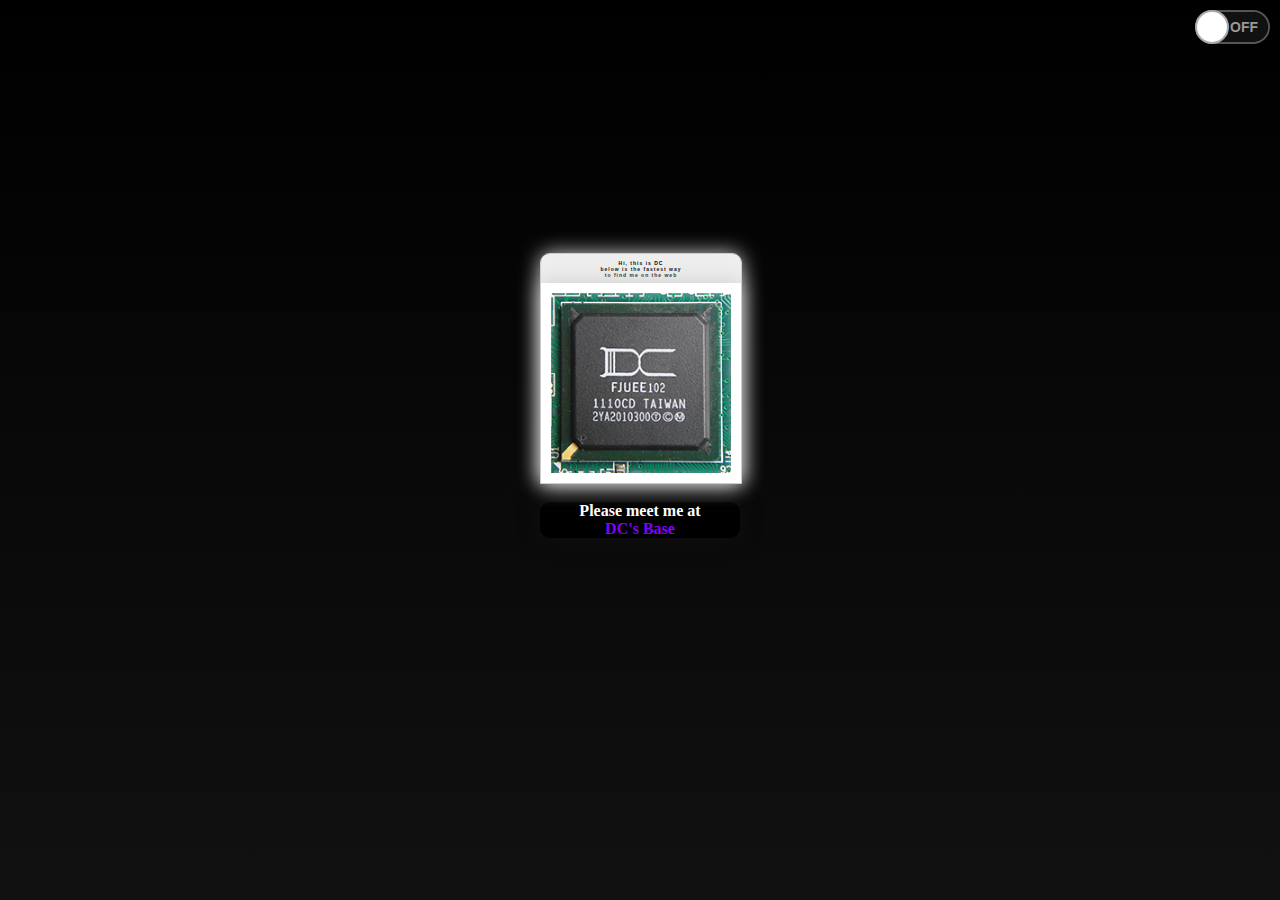
==== index.html @ 7fc5f392 "Added files via upload" ====
<html>
<head>
	<meta http-equiv="content-type" content="text/html; charset=UTF-8" />
	<title>DC-BASE</title>
	<meta name="viewport" content="width=device-width; initial-scale=1.0; maximum-scale=1.0; user-scalable=0;">
	<meta property="fb:admins" content="1169191401"/>
	<meta property="fb:app_id" content="534706023313129"/>
	<meta property="og:title" content="DC-BASE" />
	<meta property="og:type" content="website" /> 
	<meta property="og:url" content="http://dc.twbbs.org" /> 
	<meta property="og:image" content="http://dc.twbbs.org/D.C.png" />
	<link rel="shortcut icon" href="favicon.ico" />
	<link rel="stylesheet" href="./css/main.css">
	<script src="https://ajax.googleapis.com/ajax/libs/jquery/2.1.3/jquery.min.js"></script>

	<script type="text/javascript">//<![CDATA[ 
	$(window).load(function(){ 
	   if($("#togglebg").prop("checked")) {
		   $("body").css("background","#FFF");
		   $(".dm").css("background-color","#EEE");
		   $(".dm").css("color","#000");
		   $(".dm").css("box-shadow","0 0 20px #ccc");
	   }
	   else {
		   $("body").css("background","linear-gradient(to bottom, #000 0%,#111 100%)");
		   $(".dm").css("background-color","#000");
		   $(".dm").css("color","#FFF");
		   $(".dm").css("box-shadow","0 0 20px #111");
	   }
		$("#togglebg").click(function() { 
		   if($("#togglebg").prop("checked")) {
			   $("body").css("background","#FFF");
			   $(".dm").css("background-color","#EEE");
			   $(".dm").css("color","#000");
			   $(".dm").css("box-shadow","0 0 20px #ccc");
		   }
		   else {
			   $("body").css("background","linear-gradient(to bottom, #000 0%,#111 100%)");
			   $(".dm").css("background-color","#000");
			   $(".dm").css("color","#FFF");
			   $(".dm").css("box-shadow","0 0 20px #111");
		   }
		});
	});//]]>  
	</script>

</head>
<body>
<div class="onoffswitch">
    <input type="checkbox" name="onoffswitch" class="onoffswitch-checkbox" id="togglebg" >
    <label class="onoffswitch-label" for="togglebg">
        <span class="onoffswitch-inner"></span>
        <span class="onoffswitch-switch"></span>
    </label>
</div>

<div id="fb-root"></div>

<div class="center_all">
	<div class="center_msg">
		<br />
		Hi, this is DC
		<br />
		below is the fastest way
		<br />
		to find me on the web
		<p></p>
		<a href="http://dc.twbbs.org" alt="DC">
			<div class="logoDC"></div>
		</a>
	</div>
	<br />
		<div class="dm">Please meet me at
		<br />
		<a href="http://davidchensbase.blogspot.tw/" alt="DC's Base">DC's Base</a>
		</div>
	<br />
</div>
<div class="fb-like" data-href="http://dc.twbbs.org" data-layout="standard" data-action="like" data-show-faces="true" data-share="true" data-send="true" data-width="300"></div>

	<script>(function(d, s, id) {
	  var js, fjs = d.getElementsByTagName(s)[0];
	  if (d.getElementById(id)) return;
	  js = d.createElement(s); js.id = id;
	  js.src = "//connect.facebook.net/zh_TW/all.js#xfbml=1&appId=534706023313129";
	  fjs.parentNode.insertBefore(js, fjs);
	}(document, 'script', 'facebook-jssdk'));
	</script>
</body>
</html>
---- css/main.css ----
body {
		margin:0;
		padding:10px
		/*width: 100%;*/
		/*height: 100%;*/
		background: #000; /* Old browsers */
		background: -moz-linear-gradient(top, #000 0%, #111 100%); /* FF3.6+ */
		background: -webkit-gradient(linear, left top, left bottom, color-stop(0%,#000), color-stop(100%,#111)); /* Chrome,Safari4+ */
		background: -webkit-linear-gradient(top, #000 0%,#111 100%); /* Chrome10+,Safari5.1+ */
		background: -o-linear-gradient(top, #000 0%,#111 100%); /* Opera 11.10+ */
		background: -ms-linear-gradient(top, #000000 0%,#111111 100%); /* IE10+ */
		background: linear-gradient(to bottom, #000 0%,#111 100%); /* W3C */
		filter: progid:DXImageTransform.Microsoft.gradient( startColorstr='#000000', endColorstr='#111111',GradientType=0 ); /* IE6-9 */
	}
		
.fb-like {
		position: absolute;
		top: 10px; left: 10px;
	}
.center_all {		
		position: absolute;
		top: 37%; left: 50%;
		width: 200px;
		margin-left: -100px; margin-top: -80px;
		text-align: center;
	}
.center_msg {
		position: relative;
		width: 200px;
		text-align: center;
		border: 1px solid #ccc;
		border-top-left-radius: 10px;
		border-top-right-radius: 10px;
		background-color: #eee;
		-webkit-box-shadow: 0 0 20px #ccc;
		-moz-box-shadow: 0 0 20px #ccc;
		box-shadow: 0 0 20px #ccc;
	    letter-spacing:1px;
	    line-height:120%;
		font-weight: 700 ;
		font-size: 5px ;
		font-family: "Helvetica Neue", Helvetica, Arial, "Heiti TC", "Apple LiGothic Medium", "�L�n������", sans-serif;
		/*opacity: 0.9;*/
	}
.dm {
		border-radius:10px;
		color: FFFFFF ;
		background-color: 000 ;
		-webkit-box-shadow: 0 0 20px #111;
		-moz-box-shadow: 0 0 20px #111;
		box-shadow: 0 0 20px #111;
		font-weight: 900 ;
		text-align: center;
	}
a {
		color: 8000FF ;
		font-weight: 900 ;
		text-decoration: none;
	}
.ym {
		border-radius:3px;
		color: FFFFFF ;
		background-color: FCD209 ;
		font-weight: 900 ;
	}
.rm {
		border-radius:3px;
		color: FFFFFF ;
		background-color: EB5649 ;
		font-weight: 900 ;
	}
.bm {
		border-radius:3px;
		color: FFFFFF ;
		background-color: 3A82C5 ;
		font-weight: 900 ;
	}
.gm {
		border-radius:3px;
		color: FFFFFF ;
		background-color: 4DB849 ;
		font-weight: 900 ;
	}
.dm2 {
		border-radius:3px;
		color: FFFFFF ;
		background-color: 000 ;
		font-weight: 900 ;
	}
.logoDC {
		position: relative;
		background:url('../img/D.C.png') no-repeat;
		background-size: 90%;
		background-position:center;
		width: 200px;
		height: 200px;
		
		background-color: #fff;
		position: relative;
		-webkit-box-shadow: 0 0 20px #ccc;
		-moz-box-shadow: 0 0 20px #ccc;
		box-shadow: 0 0 20px #ccc;
	}
	/*Button Code*/
.onoffswitch {
		position: absolute;
		top: 10px; right: 10px;
		width: 75px;
		-webkit-user-select:none;
		-moz-user-select:none;
		-ms-user-select: none;
		-webkit-tap-highlight-color:  rgba(255, 255, 255, 0); 

	}
.onoffswitch-checkbox {
		display: none;
	}
.onoffswitch-label {
		display: block;
		overflow: hidden;
		cursor: pointer;
		border: 2px solid #555;
		border-radius: 30px;
	}
.onoffswitch-inner {
		display: block;
		width: 200%;
		margin-left: -100%;
		-moz-transition: margin 0.3s ease-in 0s;
		-webkit-transition: margin 0.3s ease-in 0s;
		-o-transition: margin 0.3s ease-in 0s;
		transition: margin 0.3s ease-in 0s;
	}
.onoffswitch-inner:before, .onoffswitch-inner:after {
		display: block;
		float: left;
		width: 50%;
		height: 30px;
		padding: 0;
		line-height: 30px;
		font-size: 14px;
		color: white;
		font-family: Trebuchet, Arial, sans-serif;
		font-weight: bold;
		-moz-box-sizing: border-box;
		-webkit-box-sizing: border-box;
		box-sizing: border-box;
		/*border-radius: 30px;
		box-shadow: 0px 15px 0px rgba(0,0,0,0.08) inset;
		*/
	}
.onoffswitch-inner:before {
		content: "ON";
		padding-left: 10px;
		background-color: #CCCCCC;
		color: #FFFFFF;
		border-radius: 30px 0 0 30px;
	}
.onoffswitch-inner:after {
		content: "OFF";
		padding-right: 10px;
		background-color: #111111;
		color: #999999;
		text-align: right;
		border-radius: 0 30px 30px 0;
	}
.onoffswitch-switch {
		display: block;
		width: 30px;
		margin: 0px;
		background: #FFFFFF;
		border: 2px solid #AAAAAA;
		border-radius: 30px;
		position: absolute;
		top: 0;
		bottom: 0;
		right: 41px;
		-moz-transition: all 0.3s ease-in 0s;
		-webkit-transition: all 0.3s ease-in 0s;
		-o-transition: all 0.3s ease-in 0s;
		transition: all 0.3s ease-in 0s;    
		background-image: -moz-linear-gradient(center top, rgba(0,0,0,0.1) 0%, rgba(0,0,0,0) 80%);
		background-image: -webkit-linear-gradient(center top, rgba(0,0,0,0.1) 0%, rgba(0,0,0,0) 80%);
		background-image: -o-linear-gradient(center top, rgba(0,0,0,0.1) 0%, rgba(0,0,0,0) 80%);
		background-image: linear-gradient(center top, rgba(0,0,0,0.1) 0%, rgba(0,0,0,0) 80%);
		box-shadow: 0 1px 1px white inset;
	}
.onoffswitch-checkbox:checked + .onoffswitch-label .onoffswitch-inner {
		margin-left: 0;
	}
.onoffswitch-checkbox:checked + .onoffswitch-label .onoffswitch-switch {
		right: 0px;
	}
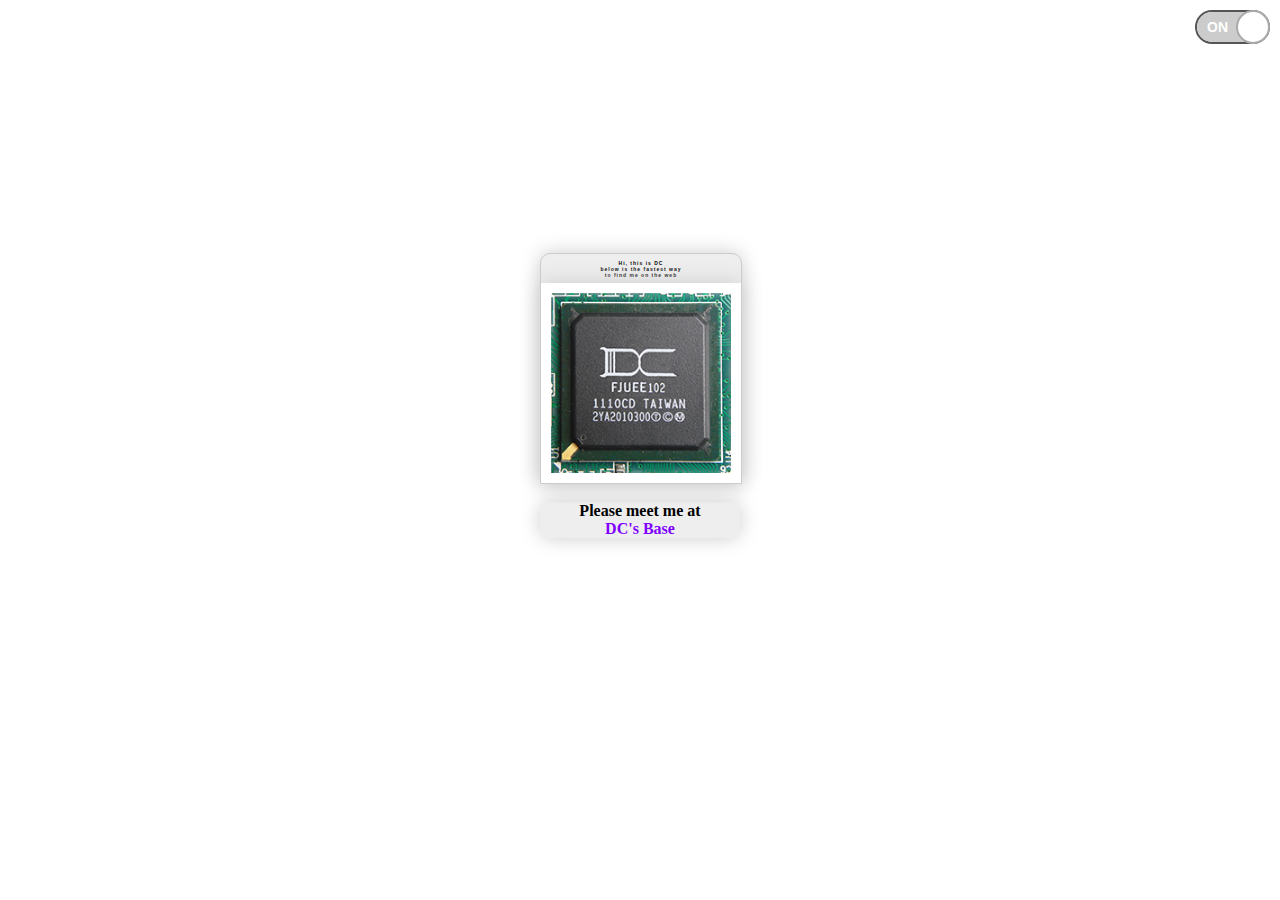
==== commit b6c6e8fc: "change default color theme" ====
--- a/index.html
+++ b/index.html
@@ -7,8 +7,8 @@
 	<meta property="fb:app_id" content="534706023313129"/>
 	<meta property="og:title" content="DC-BASE" />
 	<meta property="og:type" content="website" /> 
-	<meta property="og:url" content="http://dc.twbbs.org" /> 
-	<meta property="og:image" content="http://dc.twbbs.org/D.C.png" />
+	<meta property="og:url" content="http://dcadc.github.io" /> 
+	<meta property="og:image" content="http://dcadc.github.io/D.C.png" />
 	<link rel="shortcut icon" href="favicon.ico" />
 	<link rel="stylesheet" href="./css/main.css">
 	<script src="https://ajax.googleapis.com/ajax/libs/jquery/2.1.3/jquery.min.js"></script>
@@ -47,7 +47,7 @@
 </head>
 <body>
 <div class="onoffswitch">
-    <input type="checkbox" name="onoffswitch" class="onoffswitch-checkbox" id="togglebg" >
+    <input type="checkbox" name="onoffswitch" class="onoffswitch-checkbox" id="togglebg" checked>
     <label class="onoffswitch-label" for="togglebg">
         <span class="onoffswitch-inner"></span>
         <span class="onoffswitch-switch"></span>
@@ -65,7 +65,7 @@
 		<br />
 		to find me on the web
 		<p></p>
-		<a href="http://dc.twbbs.org" alt="DC">
+		<a href="http://dcadc.github.io" alt="DC">
 			<div class="logoDC"></div>
 		</a>
 	</div>
@@ -76,7 +76,7 @@
 		</div>
 	<br />
 </div>
-<div class="fb-like" data-href="http://dc.twbbs.org" data-layout="standard" data-action="like" data-show-faces="true" data-share="true" data-send="true" data-width="300"></div>
+<div class="fb-like" data-href="http://dcadc.github.io" data-layout="standard" data-action="like" data-show-faces="true" data-share="true" data-send="true" data-width="300"></div>
 
 	<script>(function(d, s, id) {
 	  var js, fjs = d.getElementsByTagName(s)[0];
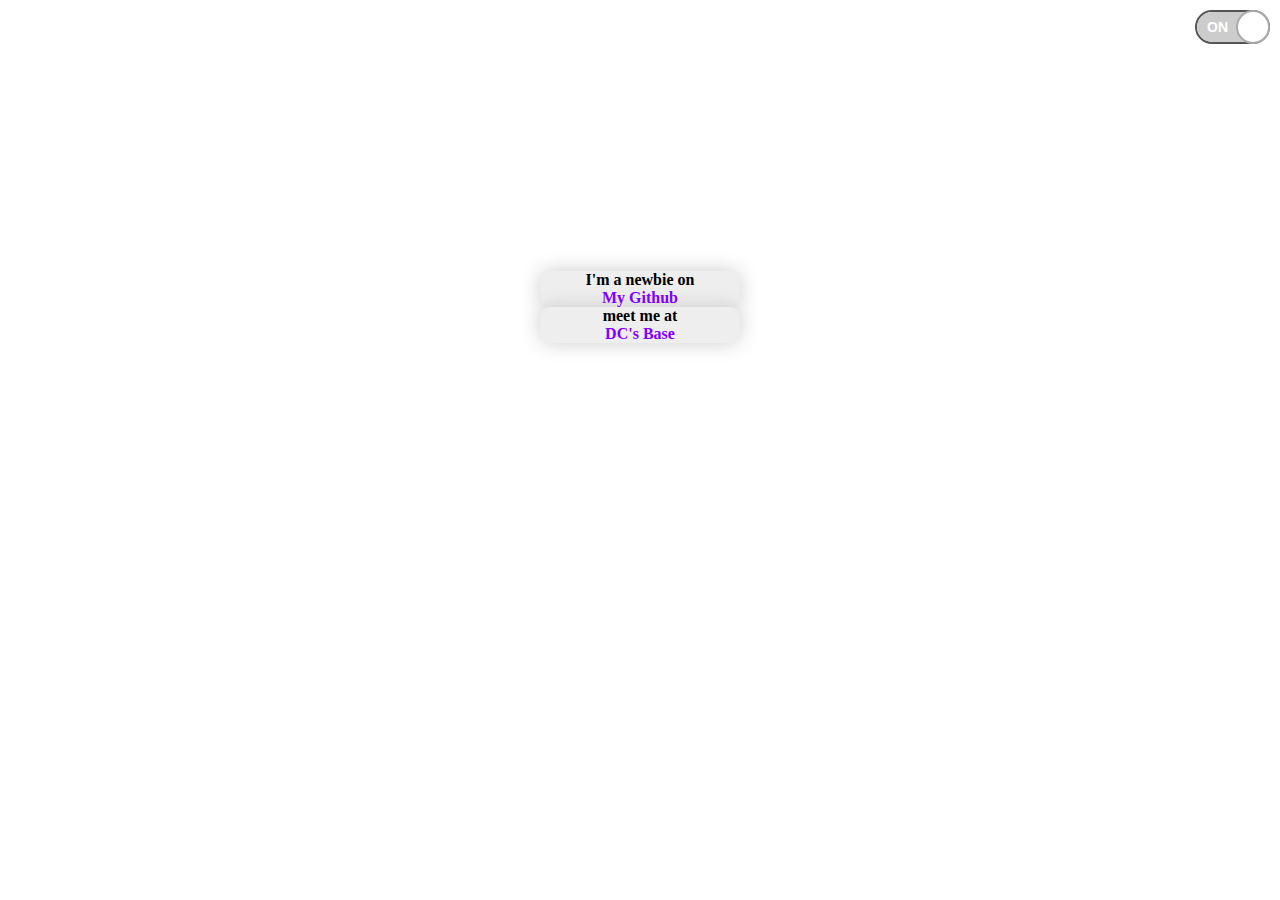
==== commit 19fb4fee: "change my intro" ====
--- a/index.html
+++ b/index.html
@@ -2,9 +2,7 @@
 <head>
 	<meta http-equiv="content-type" content="text/html; charset=UTF-8" />
 	<title>DC-BASE</title>
-	<meta name="viewport" content="width=device-width; initial-scale=1.0; maximum-scale=1.0; user-scalable=0;">
-	<meta property="fb:admins" content="1169191401"/>
-	<meta property="fb:app_id" content="534706023313129"/>
+	<meta name="viewport" content="width=device-width, initial-scale=1.0, maximum-scale=1.0, user-scalable=0">
 	<meta property="og:title" content="DC-BASE" />
 	<meta property="og:type" content="website" /> 
 	<meta property="og:url" content="http://dcadc.github.io" /> 
@@ -57,20 +55,12 @@
 <div id="fb-root"></div>
 
 <div class="center_all">
-	<div class="center_msg">
+	<br />
+		<div class="dm">I'm a newbie on 
 		<br />
-		Hi, this is DC
-		<br />
-		below is the fastest way
-		<br />
-		to find me on the web
-		<p></p>
-		<a href="http://dcadc.github.io" alt="DC">
-			<div class="logoDC"></div>
-		</a>
-	</div>
-	<br />
-		<div class="dm">Please meet me at
+		<a href="https://github.com/dcadc/" alt="DC's Base">My Github</a>
+		</div>
+		<div class="dm">meet me at
 		<br />
 		<a href="http://davidchensbase.blogspot.tw/" alt="DC's Base">DC's Base</a>
 		</div>
@@ -78,13 +68,16 @@
 </div>
 <div class="fb-like" data-href="http://dcadc.github.io" data-layout="standard" data-action="like" data-show-faces="true" data-share="true" data-send="true" data-width="300"></div>
 
-	<script>(function(d, s, id) {
+<div id="fb-root"></div>
+<script>
+	(function(d, s, id) {
 	  var js, fjs = d.getElementsByTagName(s)[0];
 	  if (d.getElementById(id)) return;
 	  js = d.createElement(s); js.id = id;
-	  js.src = "//connect.facebook.net/zh_TW/all.js#xfbml=1&appId=534706023313129";
+	  js.src = "//connect.facebook.net/zh_TW/sdk.js#xfbml=1&version=v2.5&appId=534706023313129";
 	  fjs.parentNode.insertBefore(js, fjs);
 	}(document, 'script', 'facebook-jssdk'));
-	</script>
+</script>
+
 </body>
 </html>
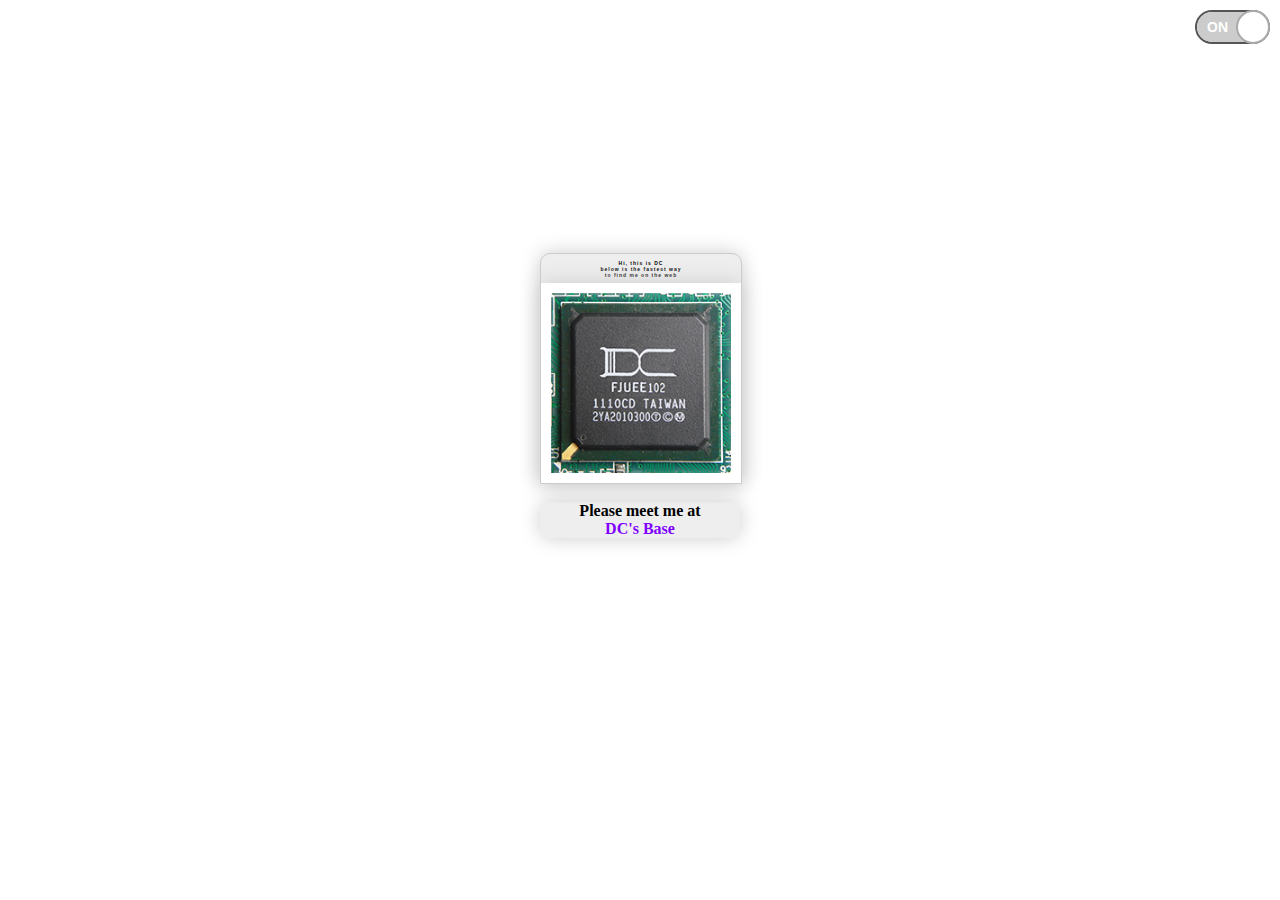
==== commit c49364f2: "Revert "change my intro"" ====
--- a/index.html
+++ b/index.html
@@ -55,12 +55,20 @@
 <div id="fb-root"></div>
 
 <div class="center_all">
+	<div class="center_msg">
+		<br />
+		Hi, this is DC
+		<br />
+		below is the fastest way
+		<br />
+		to find me on the web
+		<p></p>
+		<a href="http://dcadc.github.io" alt="DC">
+			<div class="logoDC"></div>
+		</a>
+	</div>
 	<br />
-		<div class="dm">I'm a newbie on 
-		<br />
-		<a href="https://github.com/dcadc/" alt="DC's Base">My Github</a>
-		</div>
-		<div class="dm">meet me at
+		<div class="dm">Please meet me at
 		<br />
 		<a href="http://davidchensbase.blogspot.tw/" alt="DC's Base">DC's Base</a>
 		</div>
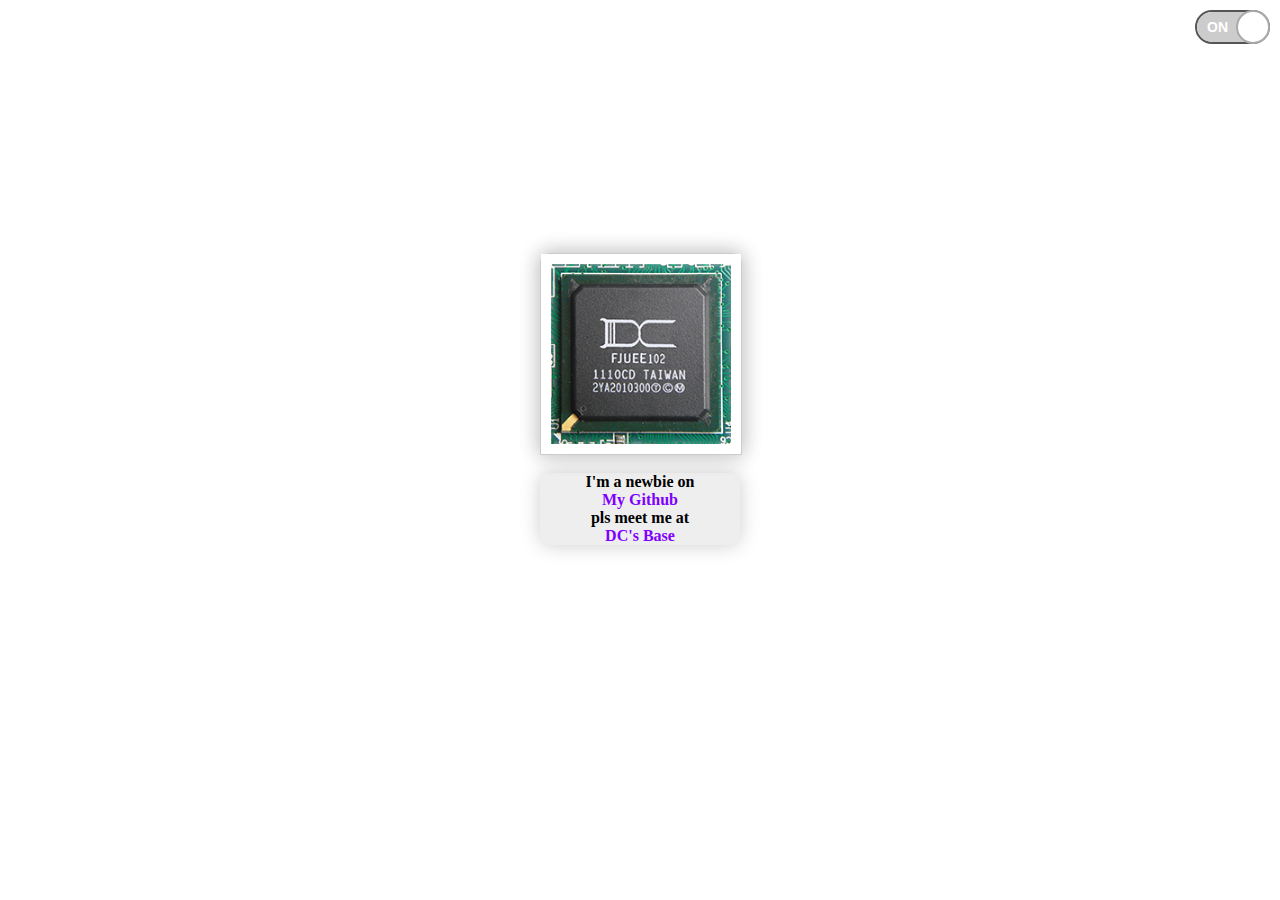
==== commit 82cf1c10: "change my intro" ====
--- a/index.html
+++ b/index.html
@@ -56,19 +56,15 @@
 
 <div class="center_all">
 	<div class="center_msg">
-		<br />
-		Hi, this is DC
-		<br />
-		below is the fastest way
-		<br />
-		to find me on the web
-		<p></p>
 		<a href="http://dcadc.github.io" alt="DC">
 			<div class="logoDC"></div>
 		</a>
 	</div>
 	<br />
-		<div class="dm">Please meet me at
+		<div class="dm">I'm a newbie on 
+		<br />
+		<a href="https://github.com/dcadc/" alt="My Github">My Github</a>
+		<br />pls meet me at
 		<br />
 		<a href="http://davidchensbase.blogspot.tw/" alt="DC's Base">DC's Base</a>
 		</div>
